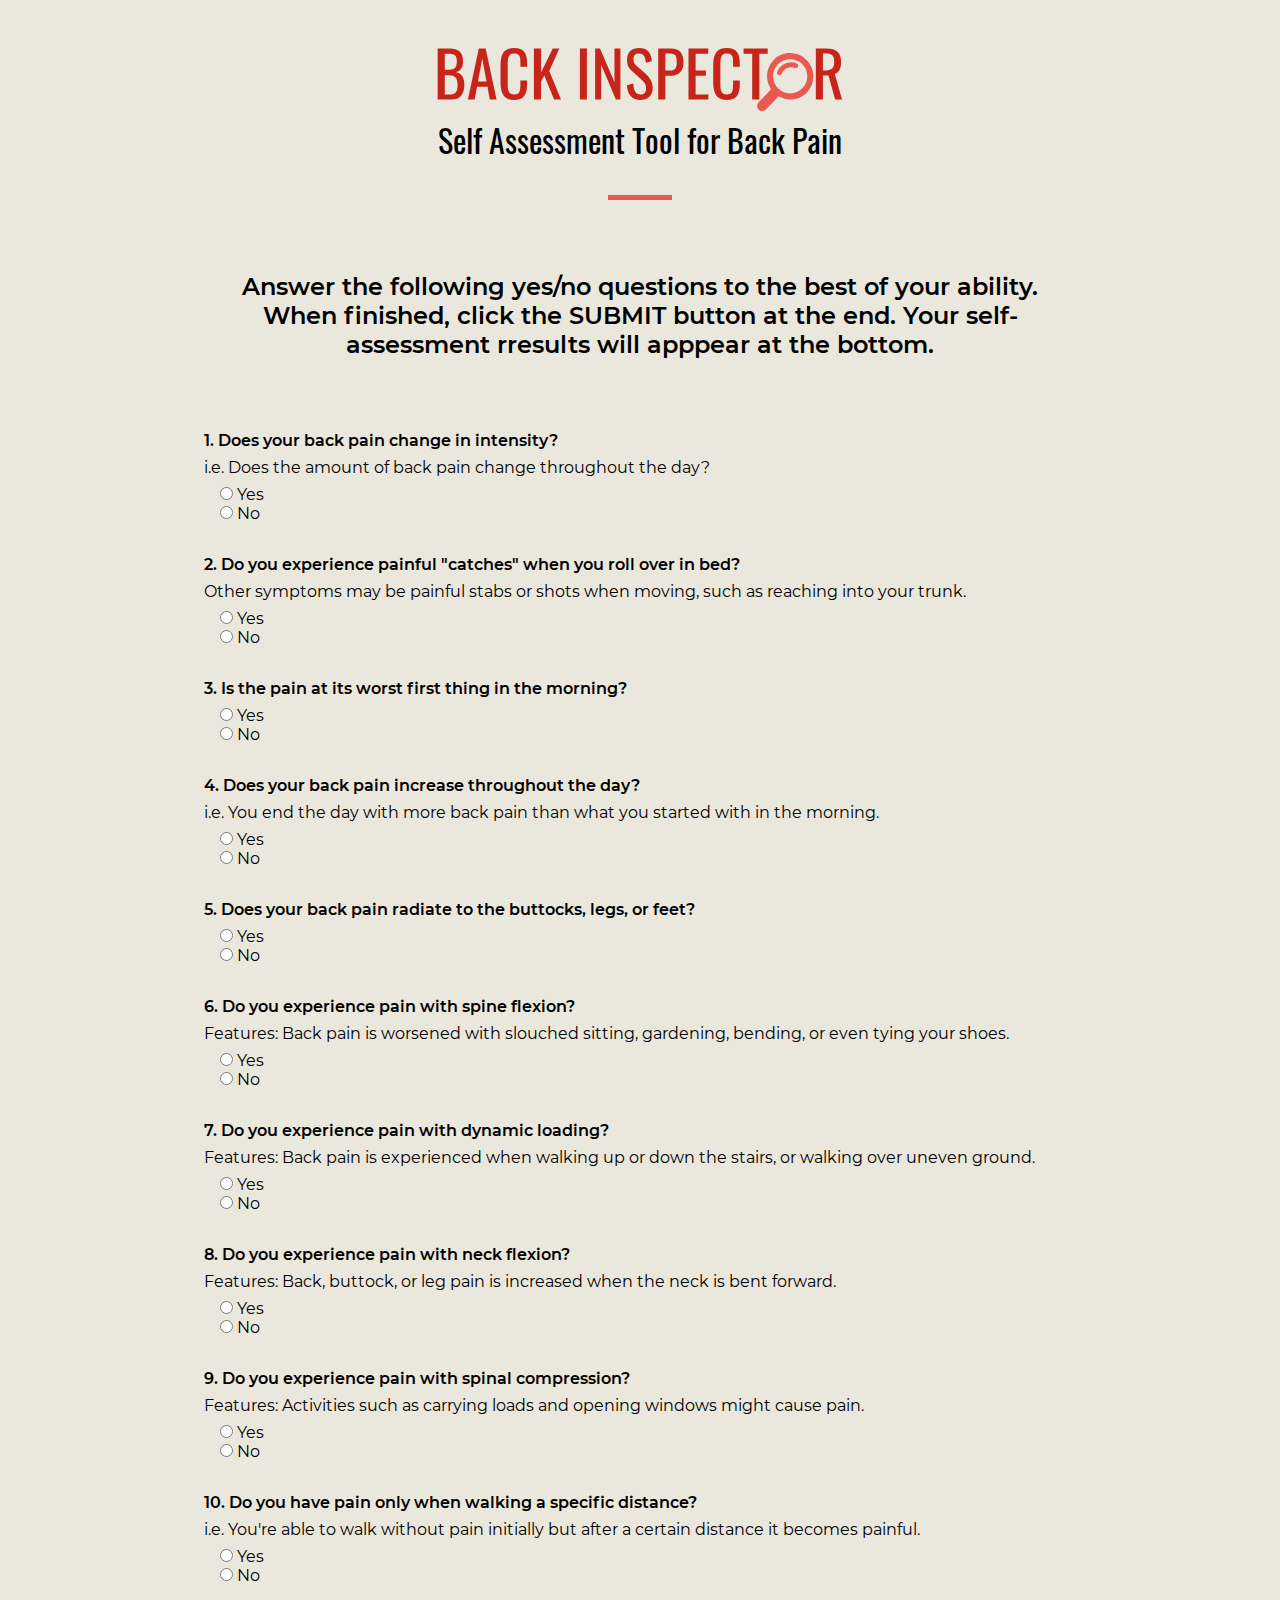
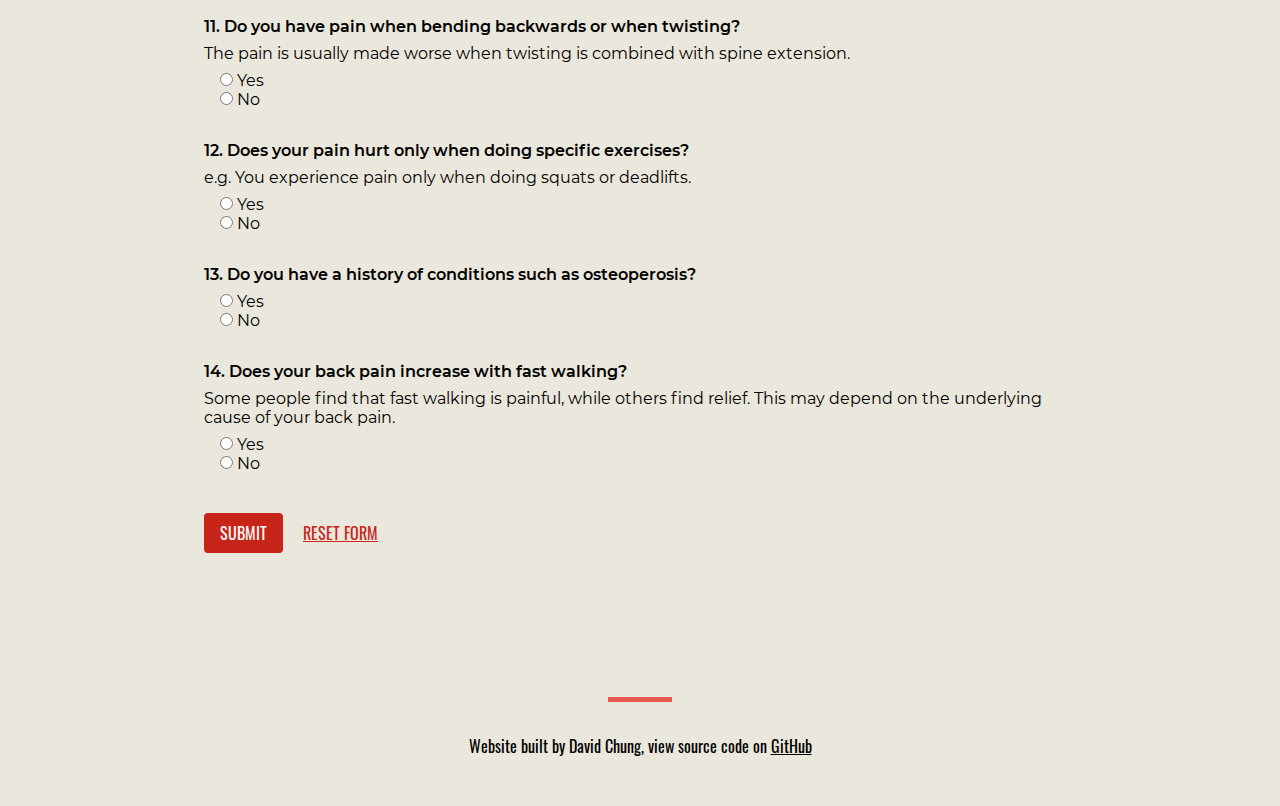
==== form.html @ e6c3c114 "Initial commit" ====
<!DOCTYPE html>
<html lang="en">

<head>

    <meta charset="UTF-8">
    <meta name="viewport" content="width=device-width, initial-scale=1.0">
    <title>Back Inspector - Survey</title>
    <link rel="icon" type="image/png" sizes="32x32" href="assets/images/favicon.png">

    <!--stylesheets-->
    <link rel="stylesheet" href="styles/main.css">

</head>

<body>
    
    <header>
        <a href="index.html">
            <svg class="logo" viewBox="0 0 411 65" xmlns="http://www.w3.org/2000/svg">
                <path d="m0 0.448h11.904c4.6933 0 8.1707 1.0667 10.432 3.2 2.2613 2.0907 3.392 5.3547 3.392 9.792 0 6.6133-2.4747 10.261-7.424 10.944 3.072 0.7253 5.312 2.176 6.72 4.352 1.408 2.1333 2.112 5.056 2.112 8.768 0 4.6507-1.1093 8.2773-3.328 10.88-2.176 2.6027-5.504 3.904-9.984 3.904h-13.824v-51.84zm11.52 21.632c2.9867 0 5.056-0.64 6.208-1.92 1.152-1.3227 1.728-3.5627 1.728-6.72 0-2.304-0.3627-3.9893-1.088-5.056-0.6827-1.1093-1.728-1.8133-3.136-2.112s-3.4987-0.448-6.272-0.448h-1.728v16.256h4.288zm0.576 25.024c2.1333 0 3.776-0.32 4.928-0.96 1.1947-0.6827 2.0267-1.7067 2.496-3.072s0.704-3.2213 0.704-5.568c0-3.328-0.6827-5.8027-2.048-7.424-1.3653-1.664-3.584-2.496-6.656-2.496h-4.288v19.52h4.864z" fill="#C7251A"/>
                <path d="m41.754 0.448h6.976l11.072 51.84h-6.848l-2.368-13.056h-10.56l-2.496 13.056h-6.784l11.008-51.84zm7.872 33.6l-4.352-23.36-4.288 23.36h8.64z" fill="#C7251A"/>
                <path d="m77.804 52.864c-5.12 0-8.7253-1.5147-10.816-4.544-2.0907-3.072-3.136-7.296-3.136-12.672v-18.304c0-5.6747 1.024-9.984 3.072-12.928s5.6747-4.416 10.88-4.416c4.6507 0 7.9787 1.2587 9.984 3.776 2.048 2.5173 3.072 6.2293 3.072 11.136v4.096h-6.848v-3.648c0-2.3893-0.1067-4.224-0.32-5.504s-0.768-2.304-1.664-3.072c-0.8533-0.768-2.24-1.152-4.16-1.152-1.9627 0-3.4347 0.42667-4.416 1.28-0.9387 0.81067-1.5573 1.9627-1.856 3.456-0.2987 1.4507-0.448 3.4133-0.448 5.888v20.544c0 2.6453 0.2133 4.7147 0.64 6.208s1.1093 2.56 2.048 3.2c0.9813 0.64 2.3253 0.96 4.032 0.96 1.8347 0 3.2-0.4053 4.096-1.216s1.4507-1.92 1.664-3.328c0.256-1.408 0.384-3.328 0.384-5.76v-3.84h6.848v3.84c0 5.1627-0.9813 9.1307-2.944 11.904-1.92 2.7307-5.2907 4.096-10.112 4.096z" fill="#C7251A"/>
                <path d="m97.75 0.448h7.232v24.448l11.904-24.448h6.72l-10.24 22.848 11.904 28.992h-7.04l-9.92-24.32-3.328 6.016v18.304h-7.232v-51.84z" fill="#C7251A"/>
                <path d="m144.45 0.448h7.104v51.84h-7.104v-51.84z" fill="#C7251A"/>
                <path d="m159.94 0.448h4.928l14.719 34.432v-34.432h6.017v51.84h-4.609l-14.912-35.392v35.392h-6.143v-51.84z" fill="#C7251A"/>
                <path d="m205.97 52.864c-4.352 0-7.68-1.344-9.984-4.032-2.261-2.688-3.52-6.3787-3.776-11.072l6.4-1.728c0.213 3.328 0.853 6.016 1.92 8.064 1.109 2.048 2.923 3.072 5.44 3.072 1.877 0 3.285-0.512 4.224-1.536 0.981-1.0667 1.472-2.5813 1.472-4.544 0-2.1333-0.448-3.904-1.344-5.312s-2.325-2.9653-4.288-4.672l-8.704-7.68c-1.749-1.536-3.029-3.1787-3.84-4.928-0.768-1.792-1.152-3.968-1.152-6.528 0-3.7973 1.088-6.7413 3.264-8.832s5.141-3.136 8.896-3.136c4.096 0 7.189 1.088 9.28 3.264s3.349 5.5467 3.776 10.112l-6.144 1.664c-0.213-3.0293-0.811-5.3547-1.792-6.976-0.939-1.664-2.645-2.496-5.12-2.496-1.835 0-3.243 0.49067-4.224 1.472-0.981 0.93867-1.472 2.3467-1.472 4.224 0 1.536 0.256 2.8373 0.768 3.904 0.512 1.024 1.387 2.0693 2.624 3.136l8.768 7.68c2.261 2.0053 4.053 4.1813 5.376 6.528 1.365 2.3467 2.048 5.0133 2.048 8 0 3.7973-1.152 6.8053-3.456 9.024s-5.291 3.328-8.96 3.328z" fill="#C7251A"/>
                <path d="m224 0.448h12.864c4.48 0 7.723 1.216 9.728 3.648 2.048 2.432 3.072 5.9947 3.072 10.688 0 4.224-1.088 7.5093-3.264 9.856s-5.333 3.52-9.472 3.52h-5.696v24.128h-7.232v-51.84zm10.56 22.528c2.133 0 3.776-0.2347 4.928-0.704 1.195-0.4693 2.048-1.28 2.56-2.432s0.768-2.816 0.768-4.992c0-2.6453-0.192-4.5867-0.576-5.824-0.384-1.2373-1.152-2.112-2.304-2.624-1.109-0.512-2.88-0.768-5.312-0.768h-3.392v17.344h3.328z" fill="#C7251A"/>
                <path d="m254.75 0.448h20.096v5.376h-12.864v17.152h10.432v5.12h-10.432v19.008h12.992v5.184h-20.224v-51.84z" fill="#C7251A"/>
                <path d="m293.8 52.864c-5.12 0-8.725-1.5147-10.816-4.544-2.09-3.072-3.136-7.296-3.136-12.672v-18.304c0-5.6747 1.024-9.984 3.072-12.928s5.675-4.416 10.88-4.416c4.651 0 7.979 1.2587 9.984 3.776 2.048 2.5173 3.073 6.2293 3.073 11.136v4.096h-6.849v-3.648c0-2.3893-0.106-4.224-0.32-5.504-0.213-1.28-0.768-2.304-1.664-3.072-0.853-0.768-2.24-1.152-4.16-1.152-1.962 0-3.434 0.42667-4.416 1.28-0.938 0.81067-1.557 1.9627-1.856 3.456-0.298 1.4507-0.448 3.4133-0.448 5.888v20.544c0 2.6453 0.214 4.7147 0.64 6.208 0.427 1.4933 1.11 2.56 2.048 3.2 0.982 0.64 2.326 0.96 4.032 0.96 1.835 0 3.2-0.4053 4.096-1.216s1.451-1.92 1.664-3.328c0.256-1.408 0.384-3.328 0.384-5.76v-3.84h6.849v3.84c0 5.1627-0.982 9.1307-2.945 11.904-1.92 2.7307-5.29 4.096-10.112 4.096z" fill="#C7251A"/>
                <path d="m319.45 5.824h-8.768v-5.376h24.512v5.376h-8.512v46.464h-7.232v-46.464z" fill="#C7251A"/>
                <path d="m384.06 0.448h10.432c5.248 0 9.088 1.088 11.52 3.264 2.475 2.1333 3.713 5.632 3.713 10.496 0 6.656-2.134 10.688-6.401 12.096l7.36 25.984h-6.976l-6.784-24.32h-5.632v24.32h-7.232v-51.84zm9.984 22.336c3.115 0 5.334-0.6187 6.656-1.856 1.366-1.2373 2.048-3.4773 2.048-6.72 0-2.1333-0.234-3.7973-0.704-4.992-0.469-1.2373-1.301-2.1333-2.496-2.688-1.194-0.59733-2.88-0.896-5.056-0.896h-3.2v17.152h2.752z" fill="#C7251A"/>
                <path d="m375.2 44.838c8.885-9.458 8.419-24.381-1.039-33.267-9.458-8.8852-24.381-8.4193-33.266 1.0387-7.538 8.0237-8.355 19.633-2.652 28.5 0 0 0.41 0.6411-0.1 1.183-2.906 3.0937-11.626 12.376-11.626 12.376-2.314 2.4632-2.779 5.821-0.594 7.8736l0.376 0.3529c2.184 2.0526 5.507 1.3798 7.821-1.0835 0 0 8.701-9.2627 11.602-12.35 0.534-0.5683 1.199-0.1993 1.199-0.1993 9.206 5.1386 20.741 3.599 28.279-4.4247zm-29.059-3.4399c-6.989-6.5653-7.333-17.592-0.767-24.58 6.565-6.9883 17.592-7.3328 24.58-0.7675 6.988 6.5652 7.333 17.592 0.767 24.58-6.565 6.9881-17.591 7.3324-24.58 0.7675z" fill="#E85A4F"/>
                <path d="m347.21 27.665c-0.315 0.0098-0.638-0.0422-0.951-0.1631-1.251-0.484-1.873-1.8905-1.389-3.1416 3.042-7.8638 11.914-11.787 19.778-8.7447 1.251 0.484 1.873 1.8905 1.389 3.1417-0.484 1.2511-1.89 1.8728-3.142 1.389-5.365-2.0753-11.419 0.6012-13.494 5.9664-0.363 0.9383-1.245 1.5227-2.191 1.5523z" fill="#E85A4F"/>
            </svg>
        </a>
        <h1>Self Assessment Tool for Back Pain</h1>
        <hr>
    </header>

    <section class="section">
        <p class="form-instructions">Answer the following yes/no questions to the best of your ability. When finished, click the SUBMIT button at the end. Your self-assessment rresults will apppear at the bottom.</p>
        <form id="form" action="#">

            <!--Question 1-->
            <fieldset class="question-box">
                <legend class="question">1. Does your back pain change in intensity?</legend>
                <p class="question-description">i.e. Does the amount of back pain change throughout the day?</p>
                <div class="options">
                    <input type="radio" id="yes1" name="q1" value="true" required>
                    <label for="yes1">Yes</label><br>
                    <input type="radio" id="no1" name="q1" value="false">
                    <label for="no1">No</label>
                </div>
            </fieldset>

            <!--Question 2-->
            <fieldset class="question-box">
                <legend class="question">2. Do you experience painful "catches" when you roll over in bed?</legend>
                <p class="question-description">Other symptoms may be painful stabs or shots when moving, such as reaching into your trunk.</p>
                <div class="options">
                    <input type="radio" id="yes2" name="q2" value="true" required>
                    <label for="yes2">Yes</label><br>
                    <input type="radio" id="no2" name="q2" value="false">
                    <label for="no2">No</label>
                </div>
            </fieldset>

            <!--Question 3-->
            <fieldset class="question-box">
                <legend class="question">3. Is the pain at its worst first thing in the morning?</legend>
                <div class="options">
                    <input type="radio" id="yes3" name="q3" value="true" required>
                    <label for="yes3">Yes</label><br>
                    <input type="radio" id="no3" name="q3" value="false">
                    <label for="no3">No</label>
                </div>
            </fieldset>

            <!--Question 4-->
            <fieldset class="question-box">
                <legend class="question">4. Does your back pain increase throughout the day?</legend>
                <p class="question-description">i.e. You end the day with more back pain than what you started with in the morning.</p>
                <div class="options">
                    <input type="radio" id="yes4" name="q4" value="true" required>
                    <label for="yes4">Yes</label><br>
                    <input type="radio" id="no4" name="q4" value="false">
                    <label for="no4">No</label>
                </div>
            </fieldset>

            <!--Question 5-->
            <fieldset class="question-box">
                <legend class="question">5. Does your back pain radiate to the buttocks, legs, or feet?</legend>
                <div class="options">
                    <input type="radio" id="yes5" name="q5" value="true" required>
                    <label for="yes5">Yes</label><br>
                    <input type="radio" id="no5" name="q5" value="false">
                    <label for="no5">No</label>
                </div>
            </fieldset> 

            <!--Question 6-->
            <fieldset class="question-box">
                <legend class="question">6. Do you experience pain with spine flexion?</legend>
                <p class="question-description">Features: Back pain is worsened with slouched sitting, gardening, bending, or even tying your shoes.</p>
                <div class="options">
                    <input type="radio" id="yes6" name="q6" value="true" required>
                    <label for="yes6">Yes</label><br>
                    <input type="radio" id="no6" name="q6" value="false">
                    <label for="no6">No</label>
                </div>
            </fieldset>

            <!--Question 7-->
            <fieldset class="question-box">
                <legend class="question">7. Do you experience pain with dynamic loading?</legend>
                <p class="question-description">Features: Back pain is experienced when walking up or down the stairs, or walking over uneven ground.</p>
                <div class="options">
                    <input type="radio" id="yes7" name="q7" value="true" required>
                    <label for="yes7">Yes</label><br>
                    <input type="radio" id="no7" name="q7" value="false">
                    <label for="no7">No</label>
                </div>
            </fieldset>

            <!--Question 8-->
            <fieldset class="question-box">
                <legend class="question">8. Do you experience pain with neck flexion?</legend>
                <p class="question-description">Features: Back, buttock, or leg pain is increased when the neck is bent forward.</p>
                <div class="options">
                    <input type="radio" id="yes8" name="q8" value="true" required>
                    <label for="yes8">Yes</label><br>
                    <input type="radio" id="no8" name="q8" value="false">
                    <label for="no8">No</label>
                </div>
            </fieldset>

            <!--Question 9-->
            <fieldset class="question-box">
                <legend class="question">9. Do you experience pain with spinal compression?</legend>
                <p class="question-description">Features: Activities such as carrying loads and opening windows might cause pain.</p>
                <div class="options">
                    <input type="radio" id="yes9" name="q9" value="true" required>
                    <label for="yes9">Yes</label><br>
                    <input type="radio" id="no9" name="q9" value="false">
                    <label for="no9">No</label>
                </div>
            </fieldset>

            <!--Question 10-->
            <fieldset class="question-box">
                <legend class="question">10. Do you have pain only when walking a specific distance?</legend>
                <p class="question-description">i.e. You're able to walk without pain initially but after a certain distance it becomes painful.</p>
                <div class="options">
                    <input type="radio" id="yes10" name="q10" value="true" required>
                    <label for="yes10">Yes</label><br>
                    <input type="radio" id="no10" name="q10" value="false">
                    <label for="no10">No</label>
                </div>
            </fieldset>

            <!--Question 11-->
            <fieldset class="question-box">
                <legend class="question">11. Do you have pain when bending backwards or when twisting?</legend>
                <p class="question-description">The pain is usually made worse when twisting is combined with spine extension.</p>
                <div class="options">
                    <input type="radio" id="yes11" name="q11" value="true" required>
                    <label for="yes11">Yes</label><br>
                    <input type="radio" id="no11" name="q11" value="false">
                    <label for="no11">No</label>
                </div>
            </fieldset>

            <!--Question 12-->
            <fieldset class="question-box">
                <legend class="question">12. Does your pain hurt only when doing specific exercises?</legend>
                <p class="question-description">e.g. You experience pain only when doing squats or deadlifts.</p>
                <div class="options">
                    <input type="radio" id="yes12" name="q12" value="true" required>
                    <label for="yes12">Yes</label><br>
                    <input type="radio" id="no12" name="q12" value="false">
                    <label for="no12">No</label>
                </div>
            </fieldset>

            <!--Question 13-->
            <fieldset class="question-box">
                <legend class="question">13. Do you have a history of conditions such as osteoperosis?</legend>
                <div class="options">
                    <input type="radio" id="yes13" name="q13" value="true" required>
                    <label for="yes13">Yes</label><br>
                    <input type="radio" id="no13" name="q13" value="false">
                    <label for="no13">No</label>
                </div>
            </fieldset>

            <!--Question 14-->
            <fieldset class="question-box">
                <legend class="question">14. Does your back pain increase with fast walking?</legend>
                <p class="question-description">Some people find that fast walking is painful, while others find relief. This may depend on the underlying cause of your back pain.</p>
                <div class="options">
                    <input type="radio" id="yes14" name="q14" value="true" required>
                    <label for="yes14">Yes</label><br>
                    <input type="radio" id="no14" name="q14" value="false">
                    <label for="no14">No</label>
                </div>
            </fieldset>

            <div class="form-buttons">
                <button type="submit" class="btn">SUBMIT</button>
                <button type="reset" class="btn2">RESET FORM</button>
            </div>
            
        </form>
        
    </section>

    <section id="results-section" class="section"></section>
    
    <footer>
        <hr>
        <span>Website built by David Chung, view source code on <a class="footer-link" href="https://github.com/chungdavid/back-inspector" target="_blank">GitHub</a></span>
    </footer>

    <!--scripts-->
    <script src="scripts/main.js"></script>


</body>

</html>
---- styles/main.css ----
/* variables */
:root {
    --red-200: #e85a4f;
    --red-300: #c7251a;
    --red-400: #b52217;
    --bg-color: #eAe7dc;
    --black: #0c0d0e;
    --white: #fefefe;
    --grey: #4a4a4a;
}

/* font families */
/* oswald-regular */
@font-face {
    font-family: 'Oswald';
    font-style: normal;
    font-weight: 400;
    src: local(''),
         url('../assets/fonts/oswald-v35-latin-regular.woff2') format('woff2'), /* Chrome 26+, Opera 23+, Firefox 39+ */
         url('../assets/fonts/oswald-v35-latin-regular.woff') format('woff'); /* Chrome 6+, Firefox 3.6+, IE 9+, Safari 5.1+ */
}
/* montserrat-regular */
@font-face {
    font-family: 'Montserrat';
    font-style: normal;
    font-weight: 400;
    src: local(''),
         url('../assets/fonts/montserrat-v15-latin-regular.woff2') format('woff2'), /* Chrome 26+, Opera 23+, Firefox 39+ */
         url('../assets/fonts/montserrat-v15-latin-regular.woff') format('woff'); /* Chrome 6+, Firefox 3.6+, IE 9+, Safari 5.1+ */
}
/* montserrat-500 */
@font-face {
    font-family: 'Montserrat';
    font-style: normal;
    font-weight: 500;
    src: local(''),
         url('../assets/fonts/montserrat-v15-latin-500.woff2') format('woff2'), /* Chrome 26+, Opera 23+, Firefox 39+ */
         url('../assets/fonts/montserrat-v15-latin-500.woff') format('woff'); /* Chrome 6+, Firefox 3.6+, IE 9+, Safari 5.1+ */
}
/* montserrat-600 */
@font-face {
    font-family: 'Montserrat';
    font-style: normal;
    font-weight: 600;
    src: local(''),
         url('../assets/fonts/montserrat-v15-latin-600.woff2') format('woff2'), /* Chrome 26+, Opera 23+, Firefox 39+ */
         url('../assets/fonts/montserrat-v15-latin-600.woff') format('woff'); /* Chrome 6+, Firefox 3.6+, IE 9+, Safari 5.1+ */
}
/* montserrat-700 */
@font-face {
    font-family: 'Montserrat';
    font-style: normal;
    font-weight: 700;
    src: local(''),
         url('../assets/fonts/montserrat-v15-latin-700.woff2') format('woff2'), /* Chrome 26+, Opera 23+, Firefox 39+ */
         url('../assets/fonts/montserrat-v15-latin-700.woff') format('woff'); /* Chrome 6+, Firefox 3.6+, IE 9+, Safari 5.1+ */
}

/* reset */
* {
    box-sizing: border-box;
    margin: 0;
    padding: 0;
    text-decoration: none;
}

li {
    list-style-type: none;
}

fieldset {
    border: none;
}

button, button:active {
    border: none;
    outline: none;
    background-color: transparent;
    cursor: pointer;
}

/* base styles */
body {
    background-color: var(--bg-color);
    font-size: 16px;
}

header {
    padding: 3em 5%;
    text-align: center;
}

.logo {
    width: 100%;
    max-height: 4em;
}

hr {
    width: 4em;
    margin: 2em auto 0 auto;
    height: 1px;
    border: 0;
    border-top: 5px solid var(--red-200);
}

.section {
    padding: 0 5% 3em 5%;
    max-width: 1000px;
    margin: 0 auto;
}

.btn {
    background-color: var(--red-300);
    color: var(--white);
    padding: 0.5em 1em;
    border-radius: 0.25em;
    font-size: 1em;
    font-family: "Oswald";
    transition: box-shadow 280ms cubic-bezier(.4,0,.2,1);
}

.btn:hover {
    background-color: var(--red-400);
    box-shadow: 0 3px 1px -2px rgba(0,0,0,.2), 0 2px 2px 0 rgba(0,0,0,.14), 0 1px 5px 0 rgba(0,0,0,.12);
}

.btn2 {
    color: var(--red-300);
    padding: 0.5em 1em;
    font-size: 1em;
    font-family: "Oswald";
    text-decoration: underline;
}

.btn2:hover {
    color: var(--red-400);
}

footer {
    text-align: center;
    padding: 1em 0 3em 0;
}

.footer-link {
    color: inherit;
    text-decoration: underline;
}

/* font styles */
h1, h2, h4, footer span {
    font-family: "Oswald";
    font-weight: 400;
}

h1 {
    font-size: 2em;
}

h2 {
    font-size: 1.5em;
    color: var(--red-300);
}

p, label, legend {
    font-family: "Montserrat";
}

.welcome-text {
    font-weight: 500;
    font-size: 1.15em;
    text-align: center;
}

.cta .welcome-text {
    margin-bottom: 1em;
}

.form-instructions {
    font-size: 1.5em;
    font-weight: 600;
    text-align: center;
    margin: 1em 0 3em 0;
}

.question {
    font-weight: 600;
}

.results-heading {
    font-size: 1.5em;
    margin-bottom: 1em;
}

.results-paragraph {
    margin: 0.5em 0;
}

.medical-disclaimer {
    font-size: 0.85em;
    color: var(--grey);
    padding: 1em 0 1em 2em;
    margin-bottom: 1em;
    border-left: 5px solid var(--red-200);
}

footer span {
    font-size: 1em;
    margin-top: 2em;
    display: inline-block;
}

/* styles for index.html */
.cta {
    margin: 5em auto;
    text-align: center;
}

/* styles for form.html */
.question-box {
    margin-bottom: 2em;
}

.question, .question-description {
    margin-bottom: 0.5em;
}

.options {
    padding-left: 1em;
}

.form-buttons {
    margin-top: 2.5em;
}

/* results section */
#results {
    display: none;
}
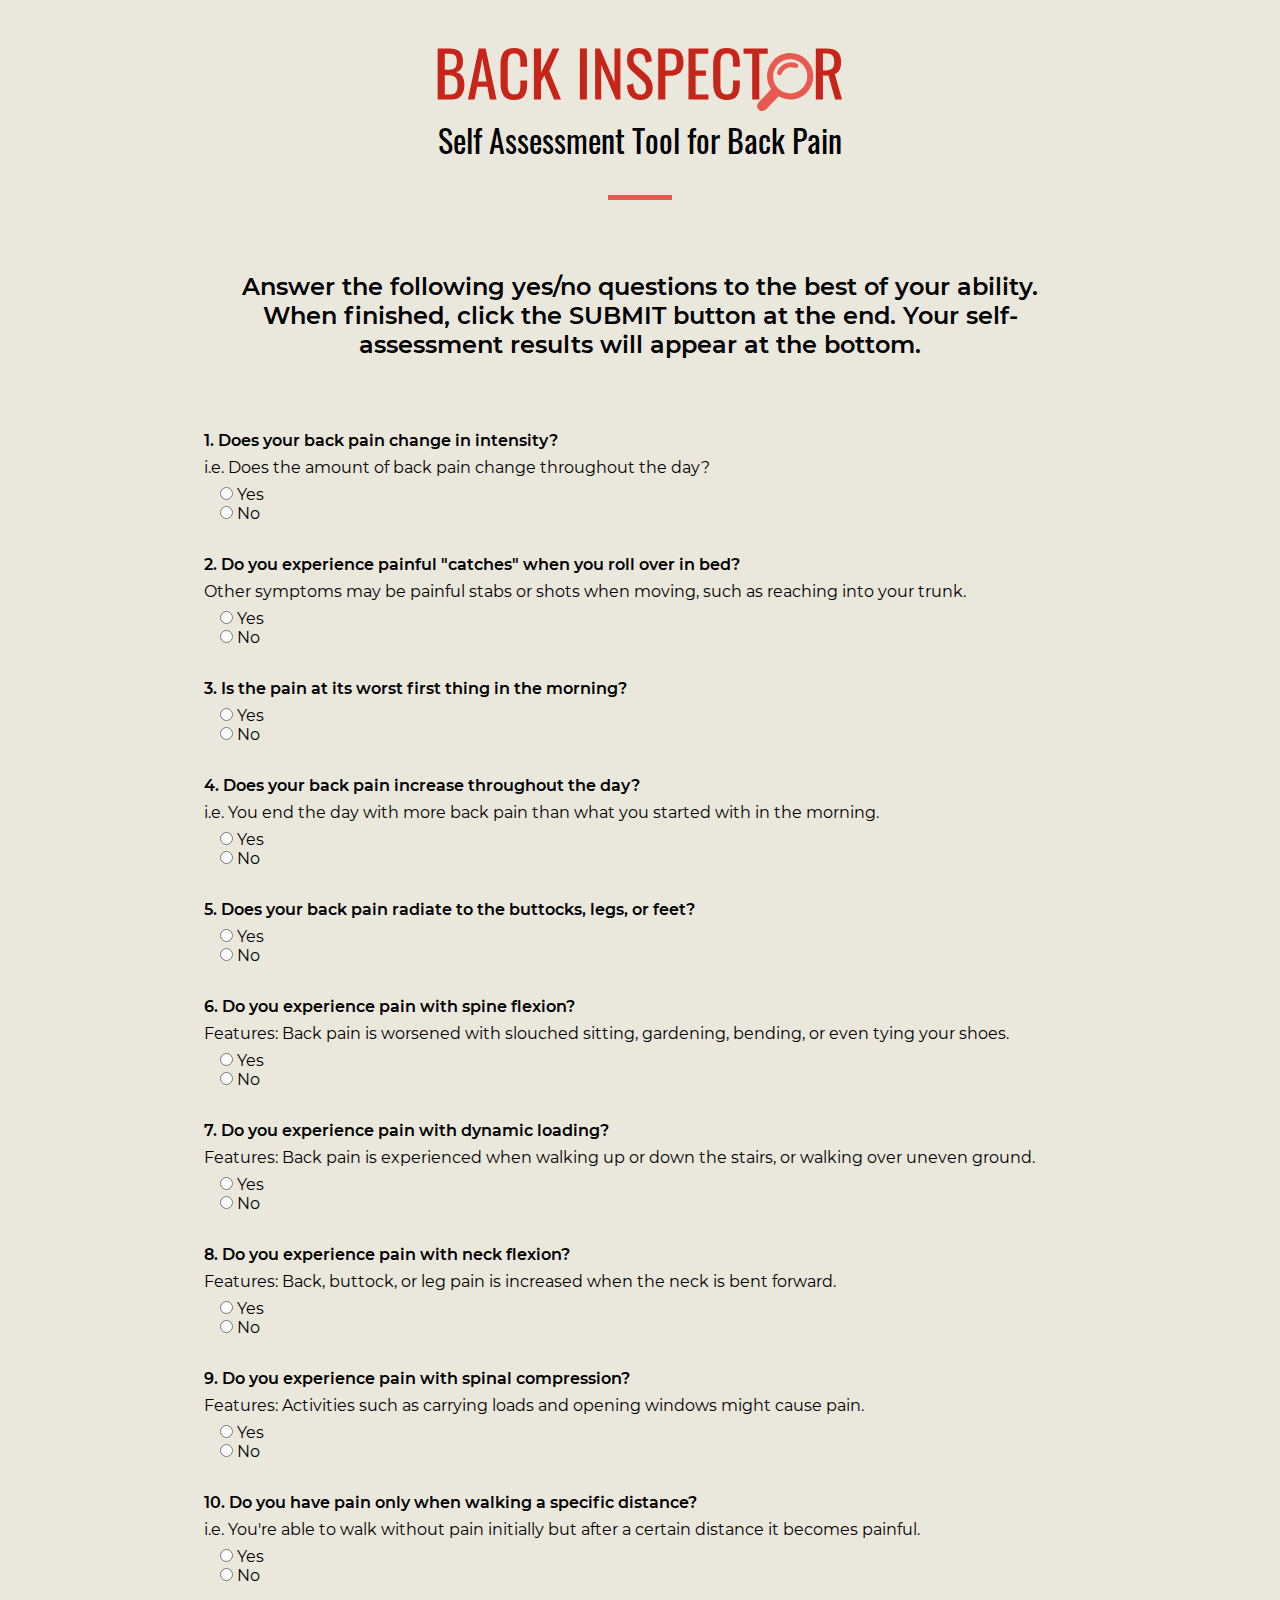
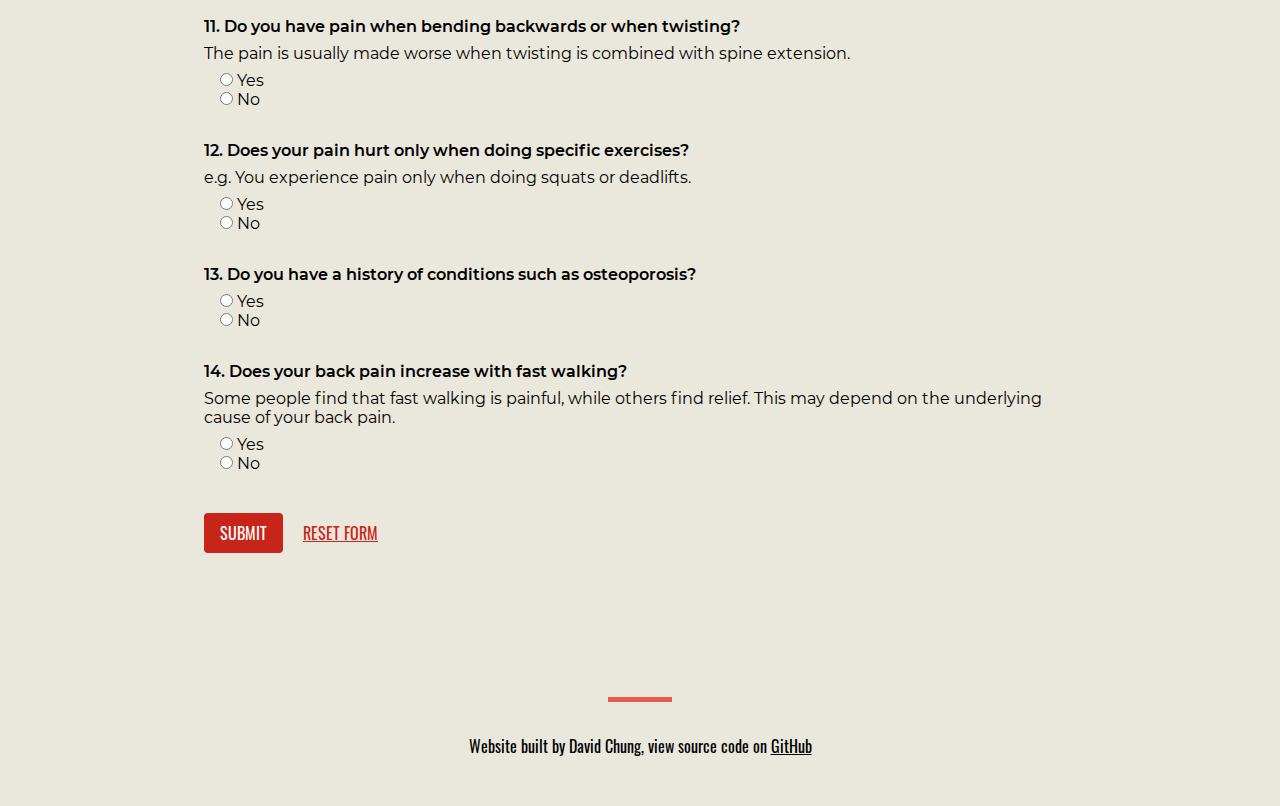
==== commit ecdf9942: "Fix spelling & grammar" ====
--- a/form.html
+++ b/form.html
@@ -39,7 +39,7 @@
     </header>
 
     <section class="section">
-        <p class="form-instructions">Answer the following yes/no questions to the best of your ability. When finished, click the SUBMIT button at the end. Your self-assessment rresults will apppear at the bottom.</p>
+        <p class="form-instructions">Answer the following yes/no questions to the best of your ability. When finished, click the SUBMIT button at the end. Your self-assessment results will appear at the bottom.</p>
         <form id="form" action="#">
 
             <!--Question 1-->
@@ -186,7 +186,7 @@
 
             <!--Question 13-->
             <fieldset class="question-box">
-                <legend class="question">13. Do you have a history of conditions such as osteoperosis?</legend>
+                <legend class="question">13. Do you have a history of conditions such as osteoporosis?</legend>
                 <div class="options">
                     <input type="radio" id="yes13" name="q13" value="true" required>
                     <label for="yes13">Yes</label><br>
